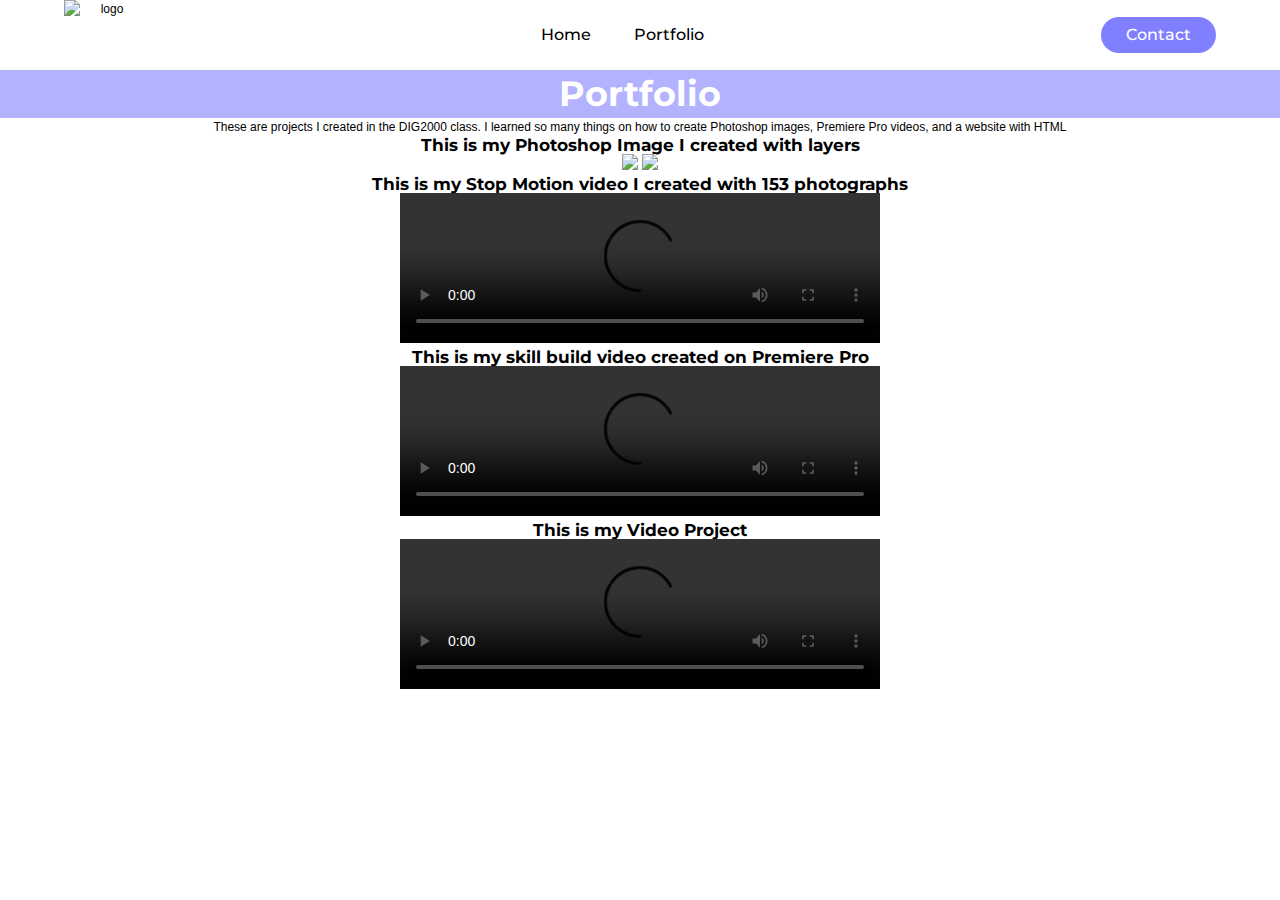
==== portfolio.html @ d691913e "Add files via upload" ====
<!DOCTYPE html>
<html lang="en">
	<head>
		<meta charset="UTF-8">
		<title>Luisiana Matute_Final Project</title>
		<link rel="preconnect" href="https://fonts.googleapis.com">
		<link rel="preconnect" href="https://fonts.gstatic.com" crossorigin>
		<link href="https://fonts.googleapis.com/css2?family=Montserrat:ital,wght@0,100..900;1,100..900&display=swap" rel="stylesheet">
		<link rel="preconnect" href="https://fonts.googleapis.com">
		<link rel="preconnect" href="https://fonts.gstatic.com" crossorigin>
		<link href="https://fonts.googleapis.com/css2?family=Sometype+Mono:ital,wght@0,400..700;1,400..700&display=swap" rel="stylesheet">
		<link href="portfolio.css" rel="stylesheet" type="text/css">
		<link href="style.css" rel="stylesheet" type="text/css">
	 </head>
	<body class="portfolio">
		<div id="container">
		<img class="logo" src="Media/logoweb2.svg" alt="logo" width="80" height="70">
			<div id="nav">
				<ul>
					<li><a href="index.html">Home</a></li>
					<li><a href="portfolio.html">Portfolio</a></li>
				</ul>
			</div>
	 	 <a class="cta" href="contact.html">Contact</a>
		</div>
		<h1 class="h_portfolio">Portfolio</h1>
				<p>These are projects I created in the DIG2000 class. I learned so many things on how to create Photoshop images, Premiere Pro videos, and a website with HTML 

				<h5 class="h5">This is my Photoshop Image I created with layers</h5>

			<img src="Media/thepassenger.jpg" height="400">

			<img src="Media/Imaging Project copia.jpg" height="400">

				<h5 class="h5">This is my Stop Motion video I created with 153 photographs</h5>

			<video width="480" controls><source src="Media/Matute_Luisiana_FinalVideo2..mp4">Stop Motion Video</video>

				<h5 class="h5">This is my skill build video created on Premiere Pro</h5>

			<video width="480" controls><source src="Media/Matute_Luisiana_OnesThoughts2.mp4">One's Thoughts</video>

				<h5 class="h5">This is my Video Project</h5>

			<video width="480" controls><source src="Media/Matute_LuisianaFinalVideo2.mp4">Video Project</video>

	</body>
</html>
---- style.css ----
* {
	box-sizing: border-box;
	margin: 0;
	padding: 0;
	}
	
li, a, button {
	font-family: "Montserrat", sans-serif;
	font-weight: 500;
	font-size: 16px;
	color: #000000;
	text-decoration: none;
	}

#container {
	display: flex;
	justify-content: space-between;
	align-items: center;
	padding: 0px 5%;
	}
.logo {
	cursor: pointer;
	}
	
#nav {
	list-style: none;
	}
	
#nav li {
	display: inline-block;
	padding: 0px 20px;
	}

#nav li a {
	transition: all 0.3s ease 0s;
	}
#nav li a:hover {
	color: rgba(0, 0, 255, 0.5);
	}

.cta {
    display: inline-block;
    padding: 9px 25px;
    background-color: rgba(0, 0, 255, 0.5);
    color: white;
    text-decoration: none;
    border-radius: 50px;
    cursor: pointer;
    transition: background-color 0.3s ease;
    }
	
.cta:hover {
	background-color: rgba(0, 0, 255, 0.3);
	}
	
#content {
	background-image: url(Media/background.png);
	background-size: cover;
	background-position: center;
	min-height: 100vh;
	}

.welcome_text {
	font-family: "Sometype Mono", monospace;
	color: #ffffff;
	font-size: 19px	
    }

.welcome_text  {
    position: absolute;
    top: 57%;
    left: 130px;
    transform: translateY(-50%); 
    padding: 15px; 
    background-color: rgba(0, 0, 255, 0.5);
    border: 1px;
    border-top-left-radius: 0px;
	border-top-right-radius: 50px;
	border-bottom-left-radius: 0px;
	border-bottom-right-radius: 50px;
    border-width: 1px;
    box-shadow: 0 2px 4px rgba(0, 0, 0, 0.1); 
	width: 500px
	}
	
.main { 
	font-family: "Montserrat", sans-serif;
	color: #ffffff;
	font-size: 140px	
	}
	
.main	{
    position: absolute; 
    top: 25%;
    left: 130px;
    }
    
.learn_more {
	font-family: "Sometype Mono", monospace;
	color: rgba(0, 0, 255, 0.5);
	font-size: 19px;	
	position: absolute; 
    top: 68%;
    left: 130px;
    padding: 10px 32px;
    background-color: #ffffff;
	border: none;
	border-top-left-radius: 0px;
	border-top-right-radius: 50px;
	border-bottom-left-radius: 0px;
	border-bottom-right-radius: 50px;
	cursor: pointer;
	transition: all 0.3s ease 0s;
	}

.about {
	background-image: url(Media/background.png);
	background-size: cover;
	background-position: center;
	min-height: 100vh;
	}
	
.h5 {
	font-family: "Montserrat", sans-serif;
	color: black;
	font-size: 17px;
	text-align: center;
	}
	

.contact {
	background-image: url(Media/background.png);
	background-size: cover;
	background-position: center;
	min-height: 100vh;
	}

.h_contact {
	font-family: "Montserrat", sans-serif;
	color: #ffffff;
	font-size: 35px;
	background-color: rgba(0, 0, 255, 0.3);
	text-align: center;
	}
	
#main_content_contact {
	font-family: "Montserrat", sans-serif;
	color: #ffffff;
	font-size: 19px;	
	background-color: rgba(0, 0, 255, 0.3);
	width: 915px;
	margin-left: 250px;
  	margin-top: 15px;
  	padding: 30px;
  	display:flex;
  	gap:10px;
  	min-height: 100vh;
	}
	
#contact_information {
	width: 475px;
  	margin-left: 30px;
  	padding: 3px 10px 3px 10px;
	}
 
 .link {
 	font-family: "Montserrat", sans-serif;
	font-weight: 500;
	font-size: 19px;
	color: #ffffff;
	text-decoration: none;
	}
li {
	list-style: url(Media/bullet_point.png);
	}

.portfolio {
		background-image: url(Media/background.png);
		text-align: center;
		margin: 0;
		font: 12px/1.5em "Trebuchet MS", Verdana, Arial, sans-serif;
		}
	
	
.h_portfolio {
	font-family: "Montserrat", sans-serif;
	color: #ffffff;
	font-size: 35px;
	background-color: rgba(0, 0, 255, 0.3);
	padding: 15px;
	text-align: center;
	}
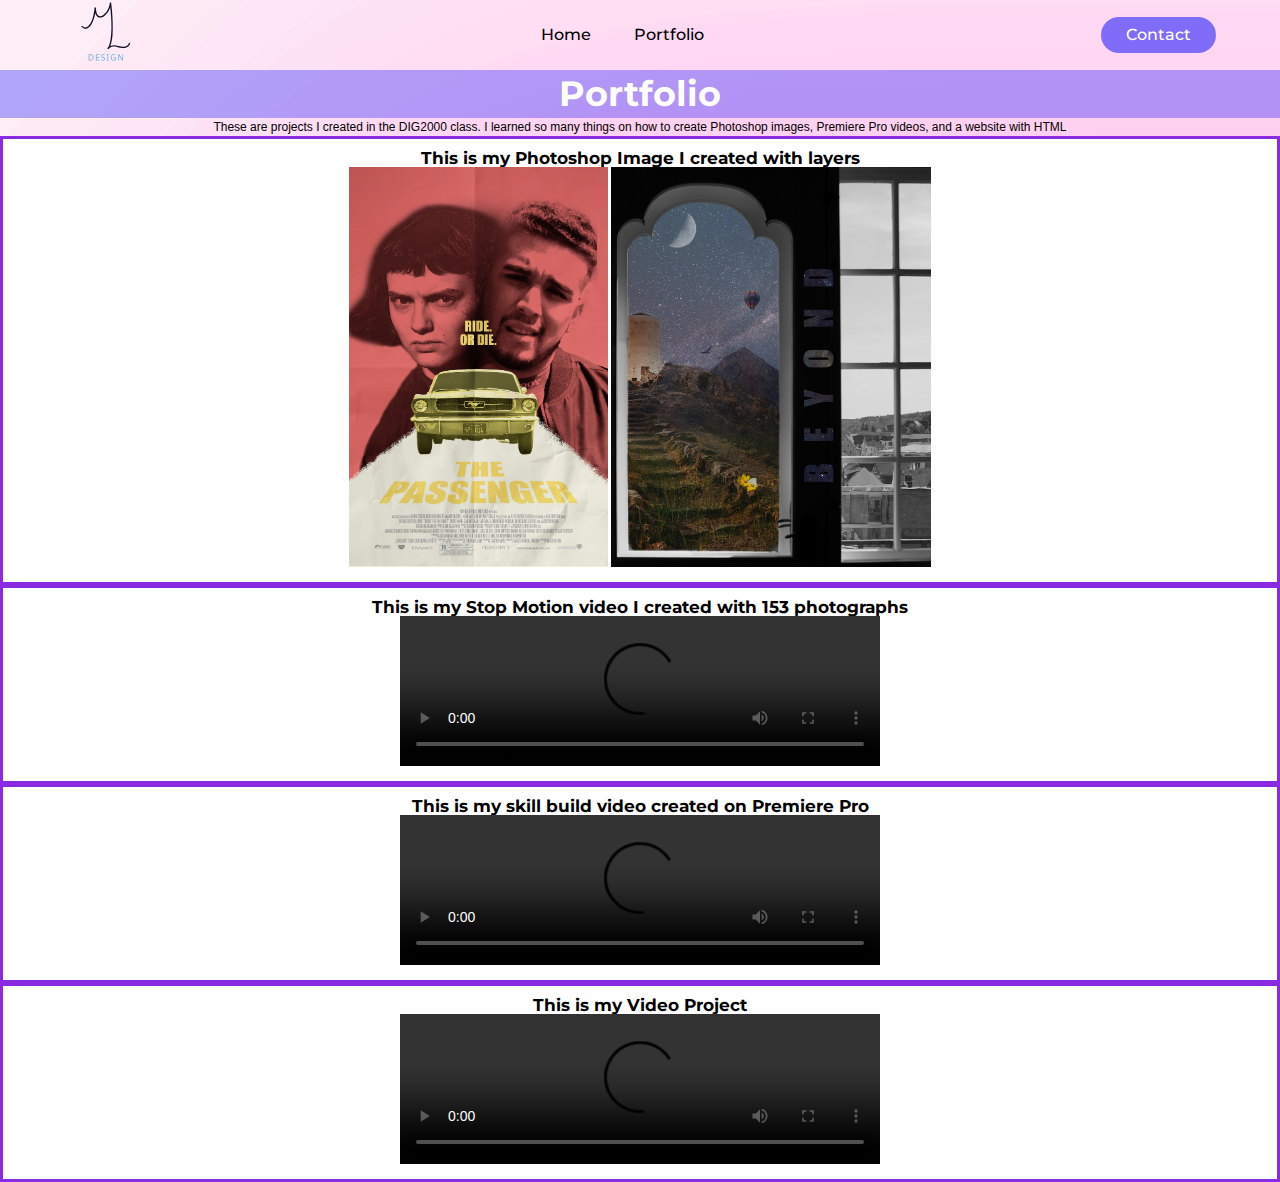
==== commit 3006be13: "Add files via upload" ====
--- a/portfolio.html
+++ b/portfolio.html
@@ -26,24 +26,30 @@
 		<h1 class="h_portfolio">Portfolio</h1>
 				<p>These are projects I created in the DIG2000 class. I learned so many things on how to create Photoshop images, Premiere Pro videos, and a website with HTML 
 
+		<div class="section">
 				<h5 class="h5">This is my Photoshop Image I created with layers</h5>
 
 			<img src="Media/thepassenger.jpg" height="400">
 
 			<img src="Media/Imaging Project copia.jpg" height="400">
 
+		</div>
+		<div class="section">
 				<h5 class="h5">This is my Stop Motion video I created with 153 photographs</h5>
 
 			<video width="480" controls><source src="Media/Matute_Luisiana_FinalVideo2..mp4">Stop Motion Video</video>
 
+		</div>
+		<div class="section">
 				<h5 class="h5">This is my skill build video created on Premiere Pro</h5>
 
 			<video width="480" controls><source src="Media/Matute_Luisiana_OnesThoughts2.mp4">One's Thoughts</video>
-
+		</div>
+		<div class="section">
 				<h5 class="h5">This is my Video Project</h5>
 
 			<video width="480" controls><source src="Media/Matute_LuisianaFinalVideo2.mp4">Video Project</video>
-
+		</div>
 	</body>
 </html>
 		--- a/style.css
+++ b/style.css
@@ -190,4 +190,23 @@
 	padding: 15px;
 	text-align: center;
 	}
+
+div.section{
+display: block;
+background-color: white;
+padding-top: 10px;
+padding-bottom: 10px;
+border-color: blueviolet;
+border-style: solid;
+}
+
+img.social:hover{
+	opacity: .50;
+}
+
+
+
+
+
+
 	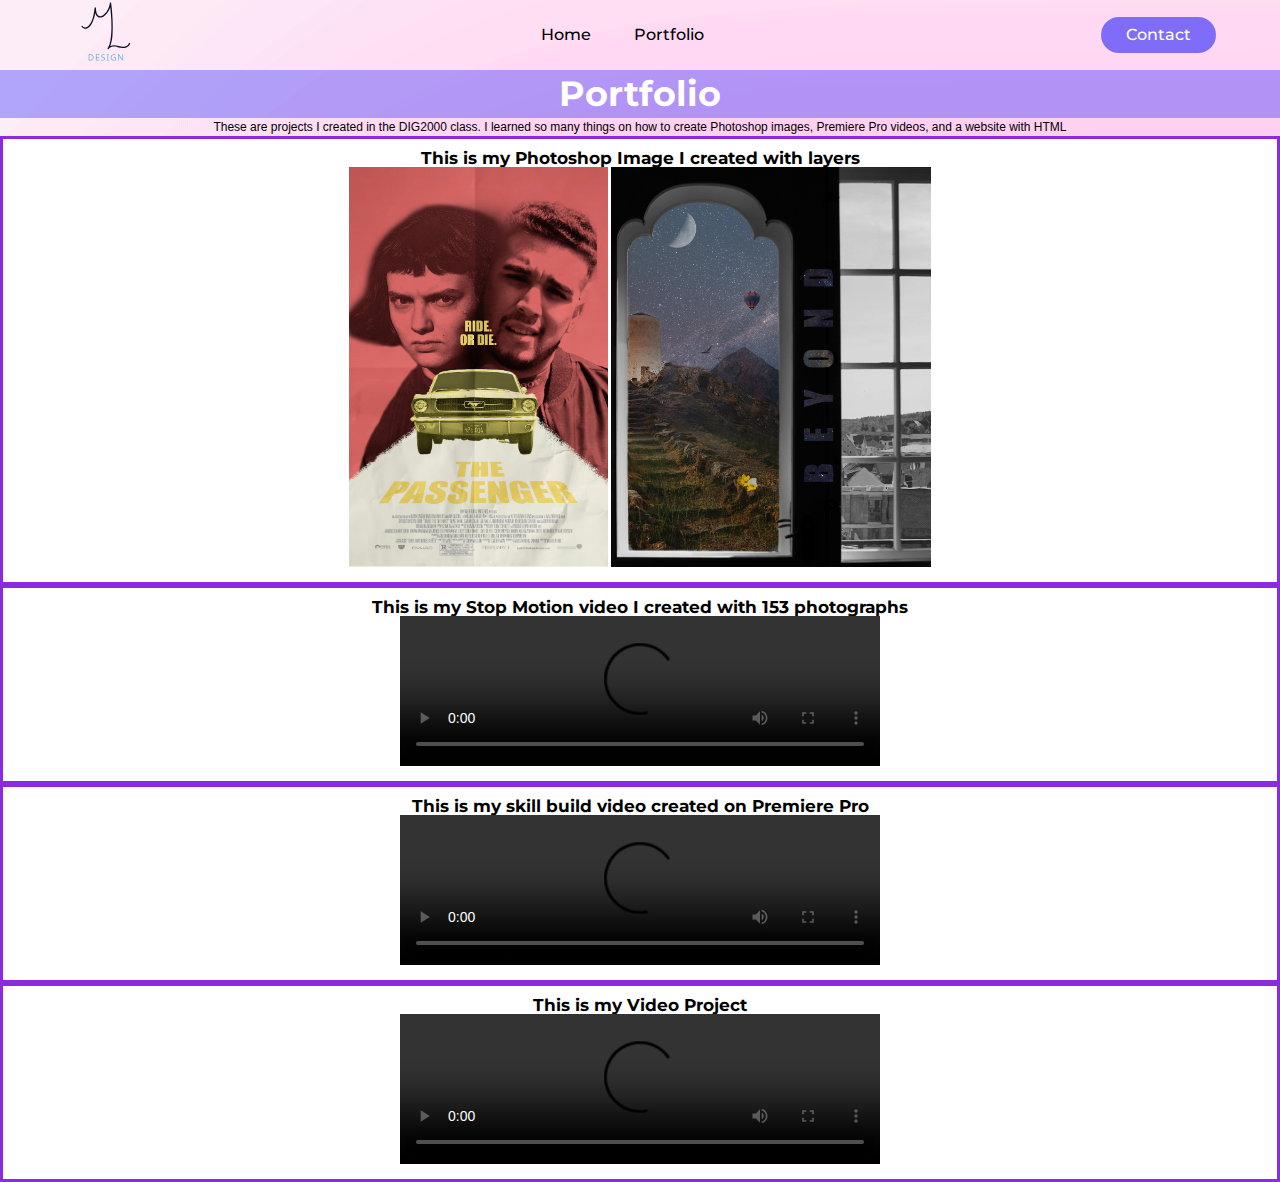
==== commit 3d606085: "Add files via upload" ====
--- a/portfolio.html
+++ b/portfolio.html
@@ -37,18 +37,18 @@
 		<div class="section">
 				<h5 class="h5">This is my Stop Motion video I created with 153 photographs</h5>
 
-			<video width="480" controls><source src="Media/Matute_Luisiana_FinalVideo2..mp4">Stop Motion Video</video>
+			<video width="480" controls><source src="media2/Matute_Luisiana_FinalVideo2..mp4">Stop Motion Video</video>
 
 		</div>
 		<div class="section">
 				<h5 class="h5">This is my skill build video created on Premiere Pro</h5>
 
-			<video width="480" controls><source src="Media/Matute_Luisiana_OnesThoughts2.mp4">One's Thoughts</video>
+			<video width="480" controls><source src="media2/Matute_Luisiana_OnesThoughts2.mp4">One's Thoughts</video>
 		</div>
 		<div class="section">
 				<h5 class="h5">This is my Video Project</h5>
 
-			<video width="480" controls><source src="Media/Matute_LuisianaFinalVideo2.mp4">Video Project</video>
+			<video width="480" controls><source src="media2/Matute_LuisianaFinalVideo2.mp4">Video Project</video>
 		</div>
 	</body>
 </html>
